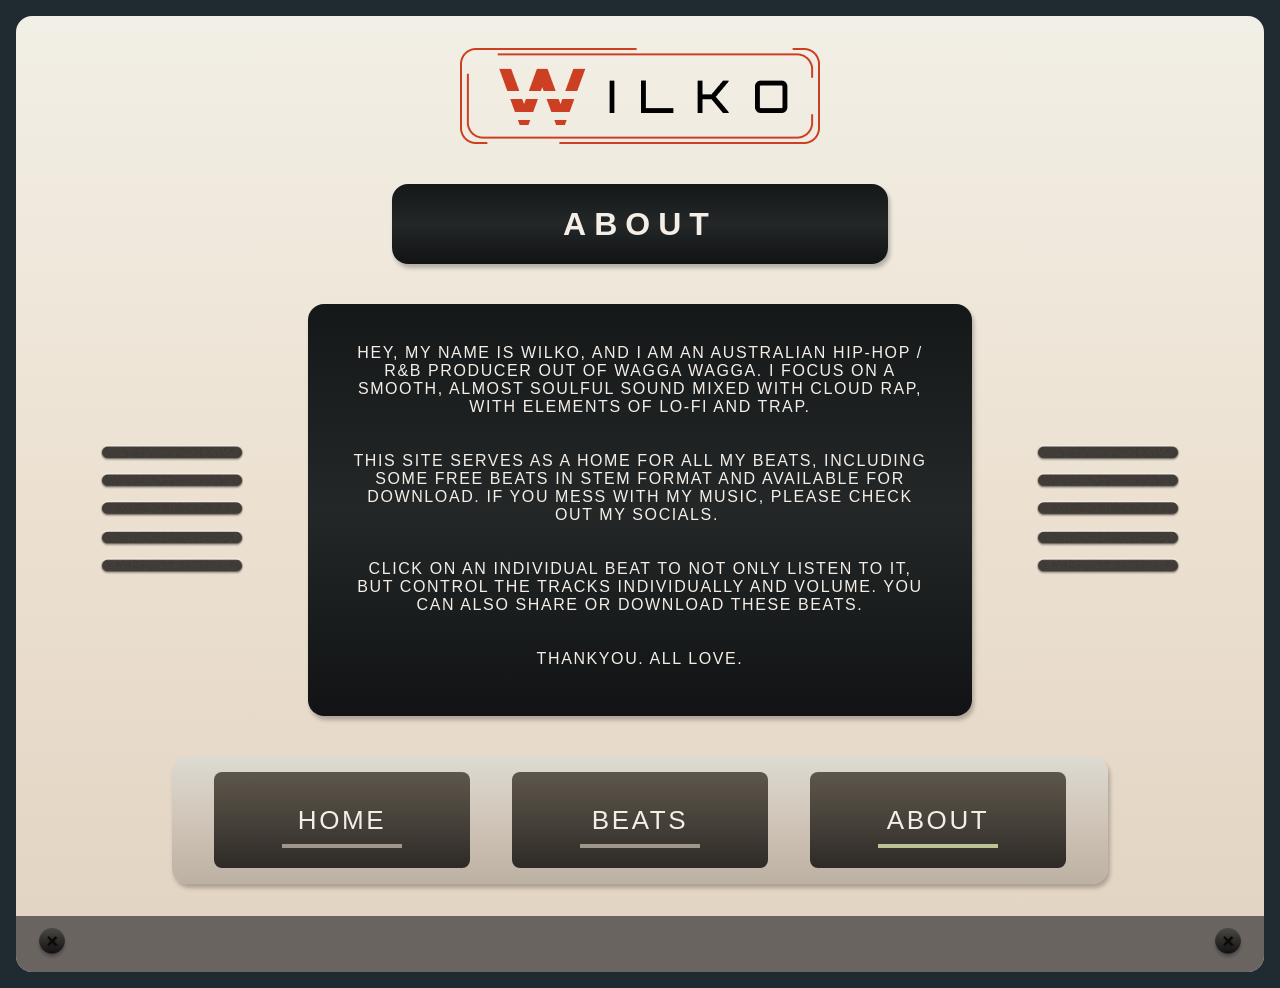
==== about.html @ c3e92e65 "added about page" ====
<!DOCTYPE html>
<html lang="en">
<head>
    <meta charset="UTF-8">
    <meta name="viewport" content="width=device-width, initial-scale=1.0">
    <title>WILKO | ABOUT</title>
    <link rel="stylesheet" href="style.css">
</head>
<body>
    <main class="main-shell">
      <div class="main-content">
          <img class="logo" src="images/Logo.png" alt="WILKO">

          <div class="display-panel display-panel-title">
            <h1>
              ABOUT
            </h1>
          </div>

          <div class="home-middle-section">

            <img class="vent-grill vent-left" src="images/Vent-Grill.png" alt="vent grill">

            <div class="display-panel display-panel-main">
                
                <p>
                    HEY, MY NAME IS WILKO, AND I AM AN AUSTRALIAN HIP-HOP / 
                    R&B PRODUCER OUT OF WAGGA WAGGA. I FOCUS ON A SMOOTH, ALMOST 
                    SOULFUL SOUND MIXED WITH CLOUD RAP, WITH ELEMENTS OF LO-FI AND 
                    TRAP.
                </p>
                <p>
                    THIS SITE SERVES AS A HOME FOR ALL MY BEATS, 
                    INCLUDING SOME FREE BEATS IN STEM FORMAT AND 
                    AVAILABLE FOR DOWNLOAD. IF YOU MESS WITH MY MUSIC, 
                    PLEASE CHECK OUT MY SOCIALS. 
                </p>
                <p>
                    CLICK ON AN INDIVIDUAL BEAT TO NOT ONLY LISTEN TO IT, 
                    BUT CONTROL THE TRACKS INDIVIDUALLY AND VOLUME. 
                    YOU CAN ALSO SHARE OR DOWNLOAD THESE BEATS.
                </p>
                <p>
                    THANKYOU. ALL LOVE.
                </p>

            </div>

            <img class="vent-grill vent-right" src="images/Vent-Grill.png" alt="vent grill">
            
          </div>

          <div class="navigation-panel">

            <!--HOME BUTTON-->
            <a class = "navigation-button" href="index.html">
              <span class="big-button-text">HOME</span>
              <div class="nav-button-line"></div>
            </a>

            <!--BEATS BUTTON-->
            <a class = "navigation-button" href="beats.html">
              <span class="big-button-text">BEATS</span>
              <div class="nav-button-line"></div>
            </a>

            <!--ABOUT BUTTON-->
            <a class = "navigation-button active-button" href="about.html">
              <span class="big-button-text">ABOUT</span>
              <div class="nav-button-line active-button-line"></div>
            </a>

          </div>
      </div>
      <div class="bottom-panel">
        <div class="screw-row">
          <img class="screw" src="images/Screw.png" alt="screw">
          <img class="screw" src="images/Screw.png" alt="screw">
        </div>
      </div>
    </main>
    <script src="script.js"></script>
  </body>
</body>
</html>
---- style.css ----
* {
    box-sizing: border-box;
}

body {
  margin: 0;
  min-height: 100vh;
  background-color: #202A31;
  padding: 16px;
  }

hr {
  max-width: 448px;
  width: 100%;
  margin: 0 auto;
  color: #D9D9D9;
}

h1 {
  font-family: "Montserrat", sans-serif;
  font-size: 32px;
  font-optical-sizing: auto;
  font-weight: 600;
  font-style: normal;
  text-align: center;
  letter-spacing: 0.25em;
  color: #F4EEE7;
}

h3{
  font-family: "Montserrat", sans-serif;
  font-size: 20px;
  font-optical-sizing: auto;
  font-weight: 500;
  font-style: normal;
  text-align: center;
  letter-spacing: 0.1em;
  color: #F4EEE7;
  margin: 0 0 8px;
}

p {
  font-family: "Montserrat", sans-serif;
  font-size: 16px;
  font-optical-sizing: auto;
  font-weight: 500;
  font-style: normal;
  text-align: center;
  letter-spacing: 0.1em;
  color: #F4EEE7;
  margin: 0 0 8px;
}

.big-button-text{
  font-family: "Montserrat", sans-serif;
  font-size: 26px;
  font-optical-sizing: auto;
  font-weight: 500;
  font-style: normal;
  text-align: center;
  letter-spacing: 0.1em;
  color: #F4EEE7;
  margin: 0;
  line-height: 1;
}

.main-shell{
    width: 100%;
    min-height: calc(100vh - 32px);
    border-radius: 16px;
    background-image: linear-gradient(to bottom, #F2EFE6, #ECE1D1, #E2D3C2);

    display: flex;
    flex-direction: column;
    overflow: hidden;
}

.main-content{
  /* grow to fill all remaining height */
  flex: 1;
  display: flex;
  flex-direction: column;
  align-items: center;
  justify-content: space-evenly;

  gap: 40px;
  padding: 32px;
}

.logo {
    display: block;
    margin: 0;
    height: auto;
    width: clamp(360px, 25vw, 440px);
}

.display-panel{
  display: flex;

  /* algin items to perfect center */
  align-items: center;
  justify-content: center;

/* don't overflow on mobile */
  max-width: 100%;

  border-radius: 16px;
  background-image: linear-gradient(to bottom, #151819, #232728, #111314);

  /* 25% black shadow with 4px blur */
  box-shadow: 2px 4px 4px rgba(0, 0, 0, 0.25);
}

/* Welcome pannel */
.display-panel-title{
  width: clamp(496px, 34.44vw, 660px);
  height: 80px;
}

.home-middle-section{
  display: grid;
  align-items: center;
  justify-content: center;
  /*allows all columns to shrink when needed*/
  grid-template-columns:
    minmax(60px, clamp(144px, 10vw, 192px))
    minmax(0, clamp(712px, 49.4vw, 949px))
    minmax(60px, clamp(144px, 10vw, 192px));

  /*allows gaps to shrink if needed*/
  gap: clamp(16px, 5vw, 133px);

  width: 100%;
  max-width: clamp(1080px, 75vw, 1440px);
}

.display-panel-main{
  width: 100%; /*712px as defined in home-middle-section*/
  max-width: none;
  min-height: 376px;
  height: auto;

  flex-direction: column;
  gap: 28px;
  padding: 40px;
}

.home-audio-visual{
  width: 100%;
  max-width: clamp(496px, 34.44vw, 661px);
  height: auto;
}

.vent-grill{
  width: clamp(144px, 10vw, 192px);
  max-width: 100%;
  height: auto;
}

.navigation-panel{
  width: 100%;
  max-width: clamp(936px, 65vw, 1248px);
  min-height: 128px;
  height: auto;

  display: flex;
  justify-content: space-evenly;
  align-items: center;
  /*allow items to go underneath if need be*/
  flex-wrap: wrap;
  gap: 40px;
  padding: 16px 40px;

  border-radius: 16px;
  background-image: linear-gradient(to bottom, #DDDBD2, #D0C5B8, #BDB1A3);
  box-shadow: 2px 4px 4px rgba(0, 0, 0, 0.25);
}

.navigation-button{
  width: clamp(256px, 17.78vw, 341px);
  height: 96px;
  border-radius: 8px;
  background-image: linear-gradient(to bottom, #5D564D, #474239, #2E2A27);

  display: flex;
  align-items: center;
  justify-content: center;
  flex-shrink: 0;
  position: relative;

  /*remove hyperlink styling*/
  color: inherit;
  text-decoration: none;

  transition: transform 0.5s ease, box-shadow 0.5s ease;
}

.navigation-button:hover{
  transform: scale(1.05);
  box-shadow: 0px 0px 20px 8px rgba(240, 122, 43, 0.8);
}

.nav-button-line {
  border-top: 4px solid #B8AEA3;
  width: clamp(120px, 8.33vw, 160px);
  bottom: 20px;
  opacity: 0.8;
  margin: 0;

  position: absolute;
  left: 50%;
  transform: translateX(-50%);
  transition: border-color 0.5s ease;
}

.navigation-button:hover .nav-button-line {
  border-top-color: rgba(240, 122, 43, 0.75);
}

.active-button{
  /* pulse green in and out */
  animation: greenPulse 2s ease-in-out infinite;
  pointer-events: none;
}

.active-button-line {
  border-top: 4px solid #DDE6B0;
}

.bottom-panel{
  display: flex;
  height: 56px;
  min-height: 56px;

  background: #6A6461;
  margin-top: auto;
  align-items: center;
  flex-shrink: 0;
}

.screw-row{
  display: flex;
  justify-content: space-between;
  align-items: center;

  width: 100%;
  height: 100%;
  padding: 0 20px;
}

.screw {
  width: clamp(32px, 2.22vw, 43px);
  height: auto;
}

/* PHONE LAYOUT */
@media (max-width: 767px){

  .nav-button-line {
    bottom: 14px;
  }

  .main-content{
    padding: 20px;
    gap: 20px;
  } 

  .logo {
    width: 240px;
  }

  .screw{
    width: 24px;
  }

  /*places vents underneath screen on mobile*/
  .home-middle-section {
    grid-template-columns: 1fr 1fr;
    gap: 20px;
  }

  .display-panel-main {
    /*stretch across both grid lines*/
    grid-column: 1 / -1;
    grid-row: 1;
  }

  .vent-left {
    grid-column: 1;
    grid-row: 2;
    justify-self: center;
  }

  .vent-right {
    grid-column: 2;
    grid-row: 2;
    justify-self: center;
  }

  .navigation-panel{
    padding: 32px 8px;
    gap: 32px;
  }

  .navigation-button {
    width: 100%;
    max-width: 220px;
    height: 80px;
  }

}

@keyframes greenPulse{
  0% {box-shadow: 0px 0px 8px 4px #E5F593;}
  50% {box-shadow: 0px 0px 24px 12px #E5F593;}
  100%{box-shadow: 0px 0px 8px 4px #E5F593;}
}
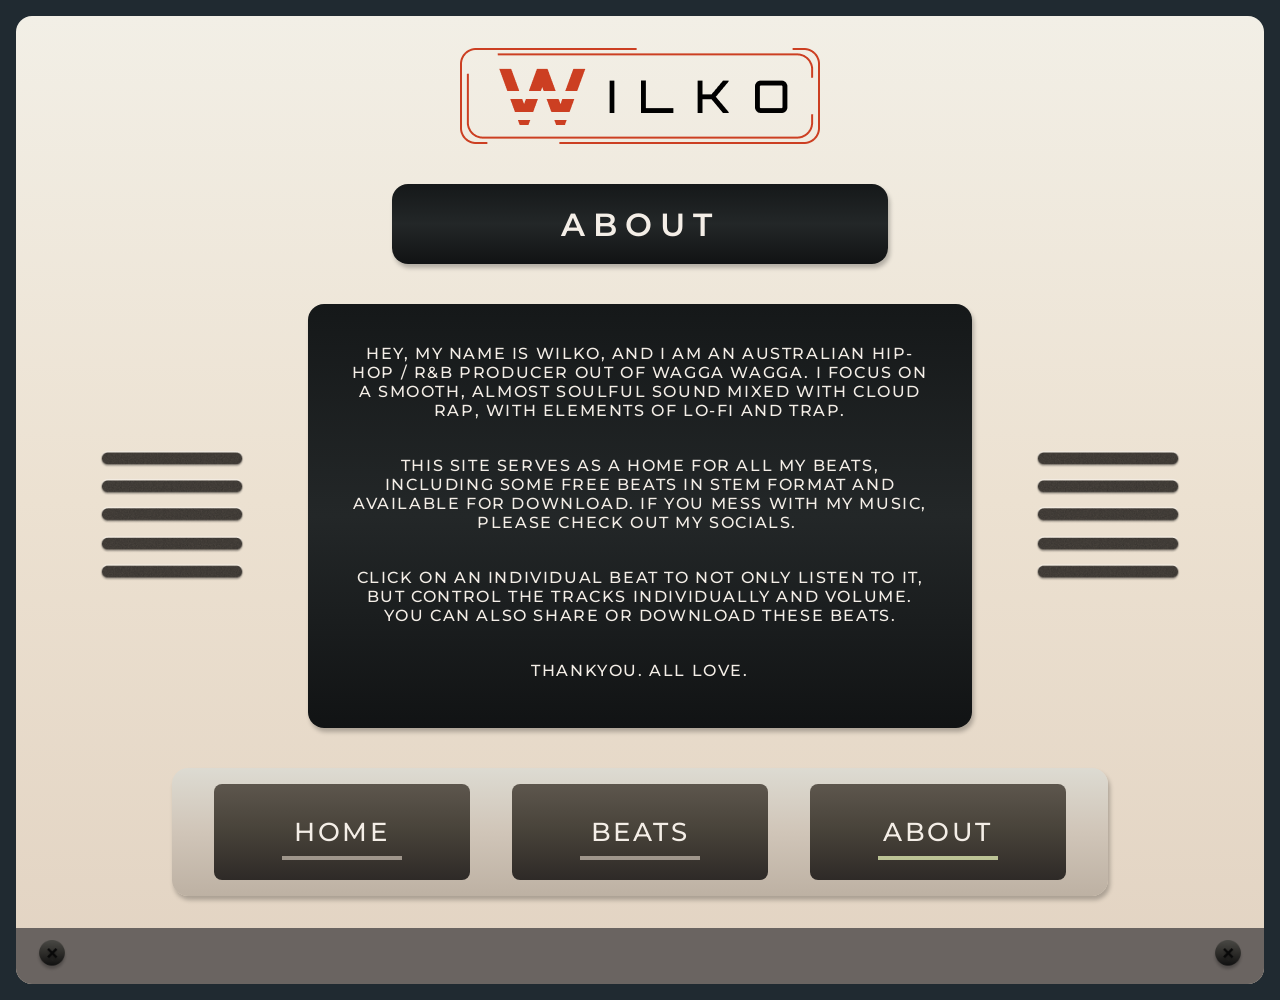
==== commit d1c945a7: "fixed font" ====
--- a/about.html
+++ b/about.html
@@ -5,6 +5,12 @@
     <meta name="viewport" content="width=device-width, initial-scale=1.0">
     <title>WILKO | ABOUT</title>
     <link rel="stylesheet" href="style.css">
+
+    <!-- Font -->
+    <link rel="preconnect" href="https://fonts.googleapis.com">
+    <link rel="preconnect" href="https://fonts.gstatic.com" crossorigin>
+    <link href="https://fonts.googleapis.com/css2?family=Montserrat:ital,wght@0,100..900;1,100..900&display=swap" rel="stylesheet">
+
 </head>
 <body>
     <main class="main-shell">
@@ -22,7 +28,7 @@
             <img class="vent-grill vent-left" src="images/Vent-Grill.png" alt="vent grill">
 
             <div class="display-panel display-panel-main">
-                
+
                 <p>
                     HEY, MY NAME IS WILKO, AND I AM AN AUSTRALIAN HIP-HOP / 
                     R&B PRODUCER OUT OF WAGGA WAGGA. I FOCUS ON A SMOOTH, ALMOST 
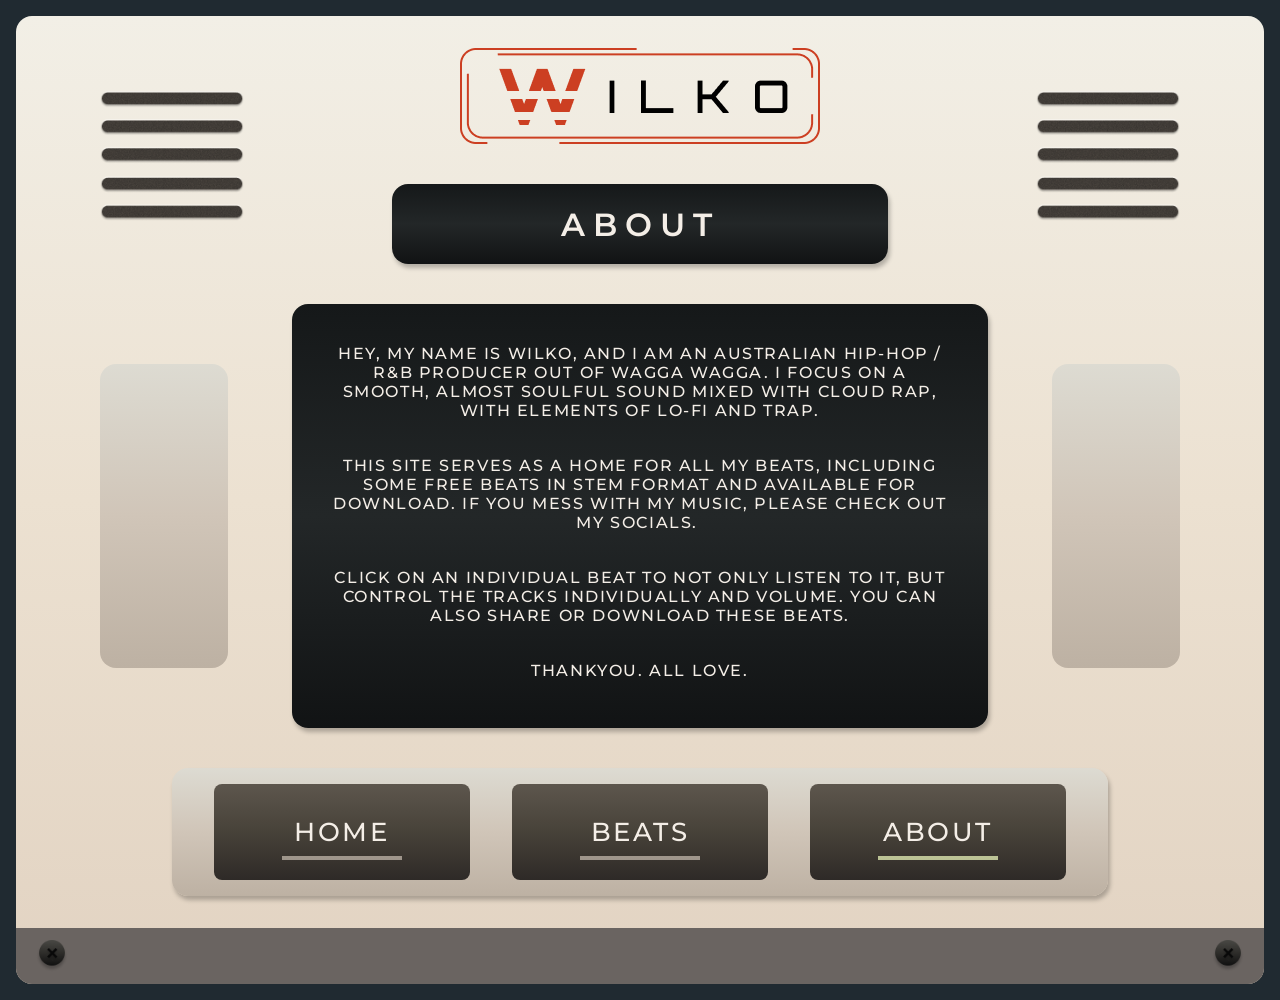
==== commit ff0c9b1f: "working on about page" ====
--- a/about.html
+++ b/about.html
@@ -15,17 +15,24 @@
 <body>
     <main class="main-shell">
       <div class="main-content">
-          <img class="logo" src="images/Logo.png" alt="WILKO">
+        <div class="about-header">
+            <img class="vent-grill vent-left" src="images/Vent-Grill.png" alt="vent grill">
 
-          <div class="display-panel display-panel-title">
-            <h1>
-              ABOUT
-            </h1>
+            <img class="logo" src="images/Logo.png" alt="WILKO">
+
+            <div class="display-panel display-panel-title">
+                <h1>
+                ABOUT
+                </h1>
+            </div>
+            
+            <img class="vent-grill vent-right" src="images/Vent-Grill.png" alt="vent grill">
+
           </div>
 
-          <div class="home-middle-section">
+          <div class="about-middle-section">
 
-            <img class="vent-grill vent-left" src="images/Vent-Grill.png" alt="vent grill">
+            <div class="media-panel"></div>
 
             <div class="display-panel display-panel-main">
 
@@ -52,7 +59,7 @@
 
             </div>
 
-            <img class="vent-grill vent-right" src="images/Vent-Grill.png" alt="vent grill">
+            <div class="media-panel"></div>
             
           </div>
 
@@ -87,5 +94,4 @@
     </main>
     <script src="script.js"></script>
   </body>
-</body>
 </html>
--- a/style.css
+++ b/style.css
@@ -253,6 +253,78 @@
   height: auto;
 }
 
+/* ABOUT PAGE */
+.about-header {
+  width: 100%;
+  max-width: clamp(1080px, 75vw, 1440px);
+
+  display: grid;
+
+  grid-template-columns:
+    minmax(60px, clamp(144px, 10vw, 192px))
+    minmax(0, clamp(712px, 49.44vw, 949px))
+    minmax(60px, clamp(144px, 10vw, 192px));
+
+  column-gap: clamp(40px, 2.78vw, 53px);
+  row-gap: 40px;
+
+  align-items: center;
+  justify-content: center;
+}
+
+.about-header .logo {
+  grid-column: 2;
+  grid-row: 1;
+  justify-self: center;
+
+  width: clamp(360px, 25vw, 480px);
+}
+
+.about-header .display-panel-title {
+  grid-column: 2;
+  grid-row: 2;
+  justify-self: center;
+
+  width: clamp(496px, 34.44vw, 661px);
+  height: 80px;
+}
+
+.about-header .vent-left {
+  grid-column: 1;
+  grid-row: 1 / 3;
+  justify-self: center;
+}
+
+.about-header .vent-right {
+  grid-column: 3;
+  grid-row: 1 / 3;
+  justify-self: center;
+}
+
+.media-panel{
+  width: clamp(128px, 8.9vw, 170px);
+  height: 304px;
+  border-radius: 16px;
+  background-image: linear-gradient(to bottom, #DDDBD2, #D0C5B8, #BDB1A3);
+}
+
+.about-middle-section{
+  display: grid;
+  align-items: center;
+  justify-content: center;
+  /*allows all columns to shrink when needed*/
+  grid-template-columns:
+    minmax(0, clamp(128px, 10vw, 192px))
+    minmax(0, clamp(712px, 49.4vw, 949px))
+    minmax(0, clamp(128px, 10vw, 192px));
+
+  /*allows gaps to shrink if needed*/
+  gap: clamp(16px, 5vw, 133px);
+
+  width: 100%;
+  max-width: clamp(1080px, 75vw, 1440px);
+}
+
 /* PHONE LAYOUT */
 @media (max-width: 767px){
 
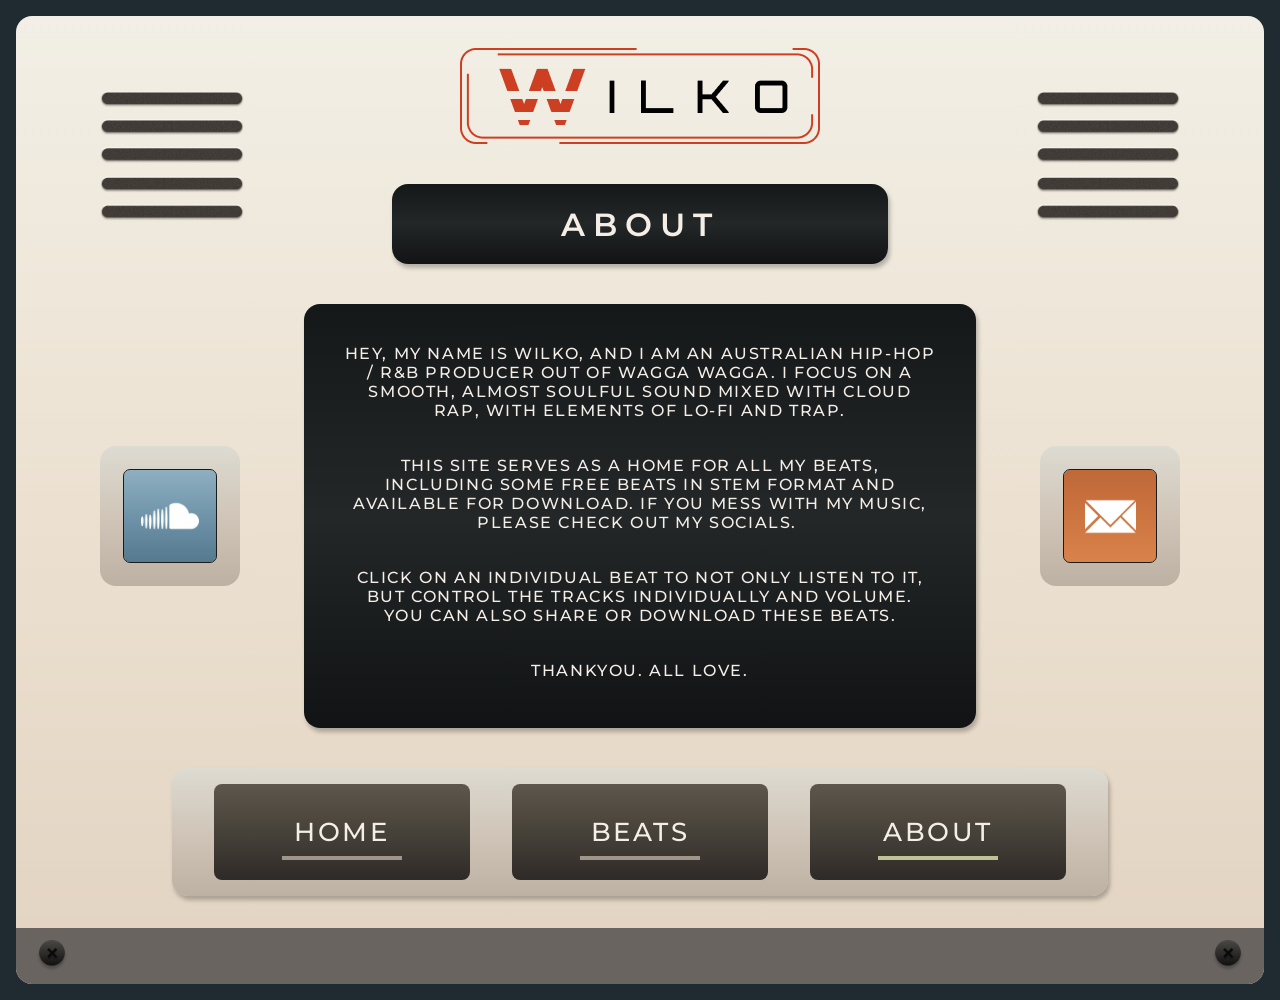
==== commit 42bd51e9: "added social media buttons" ====
--- a/about.html
+++ b/about.html
@@ -32,7 +32,12 @@
 
           <div class="about-middle-section">
 
-            <div class="media-panel"></div>
+            <!--SOUNDCLOUD BUTTON-->
+            <div class="media-panel">
+              <a class="media-button media-button-alt" href="https://soundcloud.com/kidseatpills">
+                <img class="soundcloud-icon" src="images/soundcloud-white-icon.png" alt="soundcloud">
+              </a>
+            </div>
 
             <div class="display-panel display-panel-main">
 
@@ -59,7 +64,12 @@
 
             </div>
 
-            <div class="media-panel"></div>
+            <!--EMAIL BUTTON-->
+            <div class="media-panel">
+              <a class="media-button" href="mailto:lachlan.wilkinson37@gmail.com">
+                <img class="email-icon" src="images/email-envelope-white-icon.png" alt="email"> 
+              </a>
+            </div>
             
           </div>
 
--- a/style.css
+++ b/style.css
@@ -302,10 +302,42 @@
 }
 
 .media-panel{
-  width: clamp(128px, 8.9vw, 170px);
-  height: 304px;
+  min-width: 140px;
+  min-height: 140px;
   border-radius: 16px;
   background-image: linear-gradient(to bottom, #DDDBD2, #D0C5B8, #BDB1A3);
+
+  display: grid;
+  align-items: center;
+  justify-content: center;
+}
+
+.media-button{
+  width: 92px;
+  height: 92px;
+  border-radius: 6px;
+
+  display: grid;
+  align-items: center;
+  justify-content: center;
+
+  background-image: linear-gradient(to bottom, #BF6838, #D9824A);
+  outline: 1px solid #1B1B19;
+
+}
+
+.media-button-alt{
+  background-image: linear-gradient(to bottom, #8FAFC1, #6F94A9, #55798E);
+}
+
+.soundcloud-icon{
+  width: 58px;
+  height: auto;
+}
+
+.email-icon{
+  width: 51px;
+  height: auto;
 }
 
 .about-middle-section{
@@ -314,9 +346,9 @@
   justify-content: center;
   /*allows all columns to shrink when needed*/
   grid-template-columns:
-    minmax(0, clamp(128px, 10vw, 192px))
+    minmax(0, clamp(140px, 10vw, 204px))
     minmax(0, clamp(712px, 49.4vw, 949px))
-    minmax(0, clamp(128px, 10vw, 192px));
+    minmax(0, clamp(140px, 10vw, 204px));
 
   /*allows gaps to shrink if needed*/
   gap: clamp(16px, 5vw, 133px);
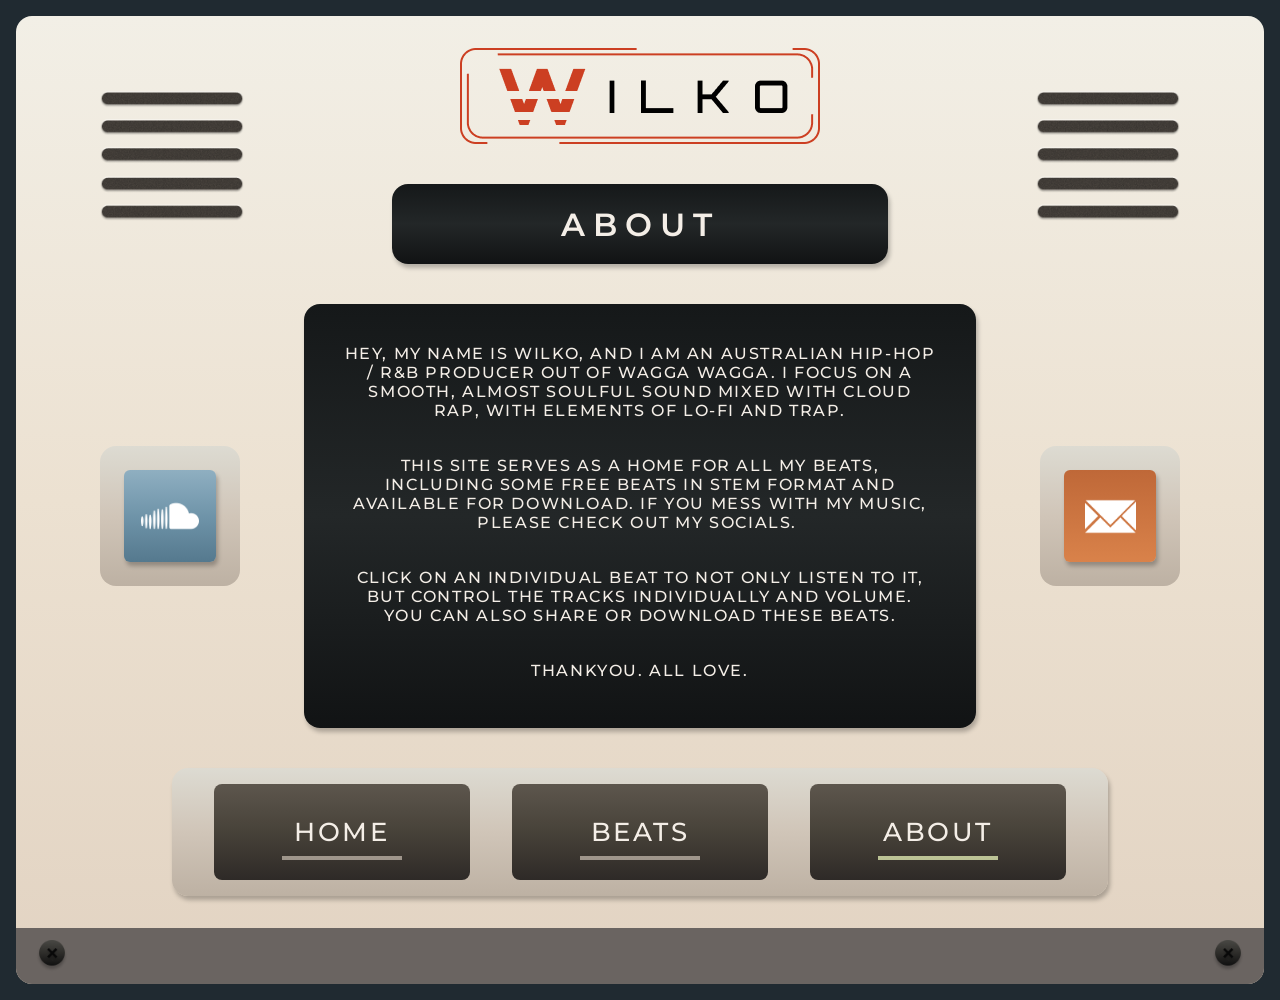
==== commit 983a73bd: "added pads" ====
--- a/about.html
+++ b/about.html
@@ -73,7 +73,7 @@
             
           </div>
 
-          <div class="navigation-panel">
+          <div class="panel navigation-panel">
 
             <!--HOME BUTTON-->
             <a class = "navigation-button" href="index.html">
@@ -82,7 +82,7 @@
             </a>
 
             <!--BEATS BUTTON-->
-            <a class = "navigation-button" href="beats.html">
+            <a class = "navigation-button" href="beat-01.html">
               <span class="big-button-text">BEATS</span>
               <div class="nav-button-line"></div>
             </a>
--- a/style.css
+++ b/style.css
@@ -101,7 +101,6 @@
   align-items: center;
   justify-content: center;
 
-/* don't overflow on mobile */
   max-width: 100%;
 
   border-radius: 16px;
@@ -157,6 +156,12 @@
   height: auto;
 }
 
+.panel{
+  border-radius: 16px;
+  background-image: linear-gradient(to bottom, #DDDBD2, #D0C5B8, #BDB1A3);
+  box-shadow: 2px 4px 4px rgba(0, 0, 0, 0.25);
+}
+
 .navigation-panel{
   width: 100%;
   max-width: clamp(936px, 65vw, 1248px);
@@ -170,10 +175,6 @@
   flex-wrap: wrap;
   gap: 40px;
   padding: 16px 40px;
-
-  border-radius: 16px;
-  background-image: linear-gradient(to bottom, #DDDBD2, #D0C5B8, #BDB1A3);
-  box-shadow: 2px 4px 4px rgba(0, 0, 0, 0.25);
 }
 
 .navigation-button{
@@ -192,6 +193,7 @@
   color: inherit;
   text-decoration: none;
 
+  /*smooth enlarge for hover*/
   transition: transform 0.5s ease, box-shadow 0.5s ease;
 }
 
@@ -302,8 +304,9 @@
 }
 
 .media-panel{
-  min-width: 140px;
-  min-height: 140px;
+  /*keep as a square ratio*/
+  width: clamp(140px, 10vw, 204px);
+  aspect-ratio: 1/1;
   border-radius: 16px;
   background-image: linear-gradient(to bottom, #DDDBD2, #D0C5B8, #BDB1A3);
 
@@ -316,14 +319,20 @@
   width: 92px;
   height: 92px;
   border-radius: 6px;
+  aspect-ratio: 1/1;
 
   display: grid;
   align-items: center;
   justify-content: center;
 
   background-image: linear-gradient(to bottom, #BF6838, #D9824A);
-  outline: 1px solid #1B1B19;
-
+  /*outline: 1px solid #1B1B19;*/
+  box-shadow: 2px 4px 4px rgba(0, 0, 0, 0.25);
+  transition: transform 0.5s ease, box-shadow 0.5s ease;
+}
+
+.media-button:hover{
+  transform: scale(1.05);
 }
 
 .media-button-alt{
@@ -357,9 +366,117 @@
   max-width: clamp(1080px, 75vw, 1440px);
 }
 
+/* BEAT PLAYER */
+.beat-player-grid {
+  display: grid;
+  width: 100%;
+  max-width: clamp(1080px, 75vw, 1440px);
+
+  align-items: center;
+  justify-content: center;
+  /*allows all columns to shrink when needed*/
+  grid-template-columns:
+    minmax(0, clamp(140px, 10vw, 204px))
+    minmax(0, clamp(600px, 45vw, 850px))
+    minmax(0, clamp(220px, 16vw, 300px));
+
+  /*allows gaps to shrink if needed*/
+  gap: clamp(16px, 5vw, 133px);
+}
+
+.player-section{
+  display: flex;
+  /*background-color: red;*/
+  min-width: 0;
+  min-height: 300px;
+  justify-content: center;
+  align-items: center;
+  flex-direction: column;
+  gap: 32px;
+}
+
+.display-panel-beat{
+  width: clamp(504px, 35vw, 670px);
+  height: 136px;
+}
+
+.pad-panel{
+  display: grid;
+  width: clamp(504px, 35vw, 670px);
+  max-width: 100%;
+  min-height: 432px;
+  height: auto;
+
+  grid-template-columns: 1fr 1fr 1fr;
+  grid-template-rows: 1fr 1fr 1fr;
+  gap: 24px;
+  padding: 24px;
+
+  justify-content: center;
+  align-items: center;
+}
+
+.pad{
+  position: relative;
+  background-image: linear-gradient(to bottom, #5D564D, #474239, #2E2A27);
+  border-radius: 4px;
+  width: 100%;
+  min-width: 0;
+  aspect-ratio: 1.12/1;
+
+  display: grid;
+  place-items: center;
+
+  transition: transform 0.5s ease, box-shadow 0.5s ease;
+}
+
+.pad:hover{
+  transform: scale(1.05);
+}
+
+.pad-number {
+  position: absolute;
+  top: 12%;
+  left: 12%;
+
+  font-family: "Montserrat", sans-serif;
+  font-size: 16px;
+  font-optical-sizing: auto;
+  font-weight: 400;
+  font-style: normal;
+  color: #F4EEE7;
+}
+
+.pad-name {
+  position: absolute;
+  top: 55%;
+  text-align: center;
+  font-family: "Montserrat", sans-serif;
+  font-size: 14px;
+  font-optical-sizing: auto;
+  font-weight: 400;
+  font-style: normal;
+  color: #F4EEE7;
+  letter-spacing: 0.1em
+}
+
+.pad-line{
+  position: absolute;
+  bottom: 15%;
+
+  width: 32px;
+  height: 4px;
+  background-color: #B8AEA3;
+}
+
+
 /* PHONE LAYOUT */
 @media (max-width: 767px){
-
+  .h1 {
+    font-size: 28px;
+  }
+
+  /*HOME PAGE*/
   .nav-button-line {
     bottom: 14px;
   }
@@ -412,10 +529,63 @@
     height: 80px;
   }
 
+  /*ABOUT PAGE*/
+
+  .about-header {
+    grid-template-columns: minmax(0, 1fr) minmax(0, 1fr);
+    gap: 20px;
+  }
+
+  .about-header .logo {
+    grid-column: 1 / -1;
+    grid-row: 1;
+    width: 240px;
+    max-width: 100%;
+  }
+
+  .about-header .display-panel-title {
+    grid-column: 1 / -1;
+    grid-row: 2;
+    width: 100%;
+    max-width: 100%;
+  }
+
+  .about-header .vent-left {
+    grid-column: 1;
+    grid-row: 3;
+  }
+
+  .about-header .vent-right {
+    grid-column: 2;
+    grid-row: 3;
+  }
+
+  .about-middle-section{
+    grid-template-columns: minmax(0, 1fr) minmax(0, 1fr);
+    gap: 20px;
+  }
+
+   .about-middle-section .display-panel-main {
+    grid-column: 1 / -1;
+    grid-row: 1;
+    min-width: 0;
+  }
+
+  .media-panel{
+    max-width: 140px;
+    width: 100%;
+    justify-self: center;
+  }
+
+  .media-button{
+    max-width: 92px;
+    width: 100%;
+  }
+
 }
 
 @keyframes greenPulse{
   0% {box-shadow: 0px 0px 8px 4px #E5F593;}
-  50% {box-shadow: 0px 0px 24px 12px #E5F593;}
+  50% {box-shadow: 0px 0px 20px 16px #E5F593;}
   100%{box-shadow: 0px 0px 8px 4px #E5F593;}
 }
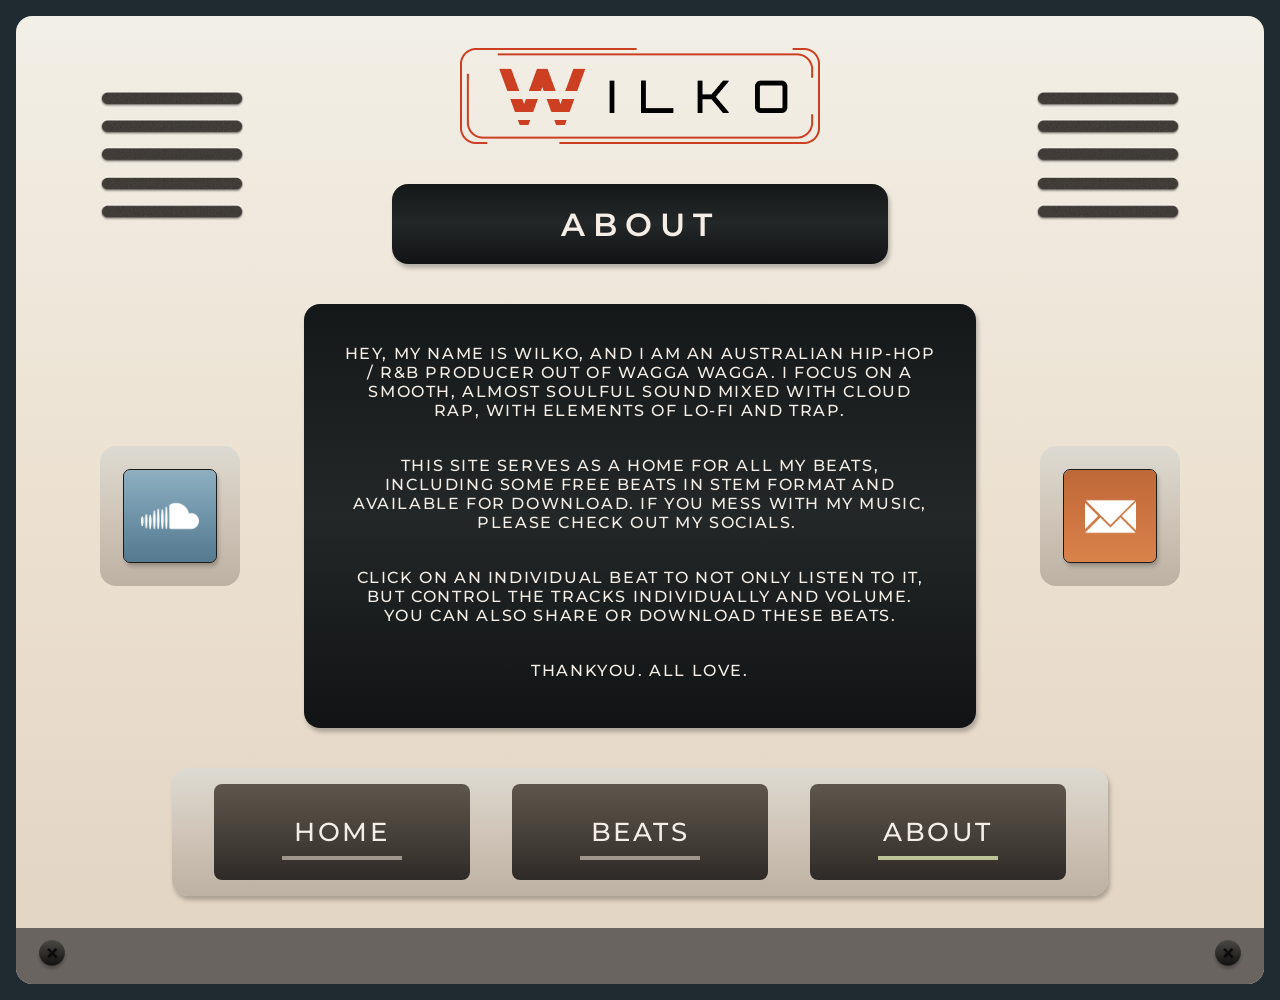
==== commit b82b6281: "FINALLY GOT AUDIO WORKING!!!!!!!!!!!!!!!!!!!!!" ====
--- a/about.html
+++ b/about.html
@@ -34,7 +34,7 @@
 
             <!--SOUNDCLOUD BUTTON-->
             <div class="media-panel">
-              <a class="media-button media-button-alt" href="https://soundcloud.com/kidseatpills">
+              <a class="h-b media-button media-button-alt" href="https://soundcloud.com/kidseatpills">
                 <img class="soundcloud-icon" src="images/soundcloud-white-icon.png" alt="soundcloud">
               </a>
             </div>
@@ -66,7 +66,7 @@
 
             <!--EMAIL BUTTON-->
             <div class="media-panel">
-              <a class="media-button" href="mailto:lachlan.wilkinson37@gmail.com">
+              <a class="h-b media-button" href="mailto:lachlan.wilkinson37@gmail.com">
                 <img class="email-icon" src="images/email-envelope-white-icon.png" alt="email"> 
               </a>
             </div>
@@ -76,19 +76,19 @@
           <div class="panel navigation-panel">
 
             <!--HOME BUTTON-->
-            <a class = "navigation-button" href="index.html">
+            <a class = "h-b hover-lightup navigation-button" href="index.html">
               <span class="big-button-text">HOME</span>
               <div class="nav-button-line"></div>
             </a>
 
             <!--BEATS BUTTON-->
-            <a class = "navigation-button" href="beat-01.html">
+            <a class = "h-b hover-lightup navigation-button" href="beat-01.html">
               <span class="big-button-text">BEATS</span>
               <div class="nav-button-line"></div>
             </a>
 
             <!--ABOUT BUTTON-->
-            <a class = "navigation-button active-button" href="about.html">
+            <a class = "h-b navigation-button active-button" href="about.html">
               <span class="big-button-text">ABOUT</span>
               <div class="nav-button-line active-button-line"></div>
             </a>
--- a/style.css
+++ b/style.css
@@ -36,6 +36,18 @@
   text-align: center;
   letter-spacing: 0.1em;
   color: #F4EEE7;
+  margin: 0 0 8px;
+}
+
+h4{
+  font-family: "Montserrat", sans-serif;
+  font-size: 16px;
+  font-optical-sizing: auto;
+  font-weight: 700;
+  font-style: normal;
+  text-align: left;
+  letter-spacing: 0.25em;
+  color: #1B1B19;
   margin: 0 0 8px;
 }
 
@@ -64,6 +76,16 @@
   line-height: 1;
 }
 
+/**Hoverable button*/
+.h-b{
+  transition: transform 0.5s ease, box-shadow 0.5s ease;
+}
+.h-b:hover{
+  transform: scale(1.05);
+  cursor: pointer;
+}
+
+
 .main-shell{
     width: 100%;
     min-height: calc(100vh - 32px);
@@ -192,13 +214,9 @@
   /*remove hyperlink styling*/
   color: inherit;
   text-decoration: none;
-
-  /*smooth enlarge for hover*/
-  transition: transform 0.5s ease, box-shadow 0.5s ease;
-}
-
-.navigation-button:hover{
-  transform: scale(1.05);
+}
+
+.hover-lightup:hover{
   box-shadow: 0px 0px 20px 8px rgba(240, 122, 43, 0.8);
 }
 
@@ -221,7 +239,7 @@
 
 .active-button{
   /* pulse green in and out */
-  animation: greenPulse 2s ease-in-out infinite;
+  animation: greenPulseLarge 2s ease-in-out infinite;
   pointer-events: none;
 }
 
@@ -324,15 +342,11 @@
   display: grid;
   align-items: center;
   justify-content: center;
+  object-fit: contain;
 
   background-image: linear-gradient(to bottom, #BF6838, #D9824A);
-  /*outline: 1px solid #1B1B19;*/
+  outline: 1px solid #1B1B19;
   box-shadow: 2px 4px 4px rgba(0, 0, 0, 0.25);
-  transition: transform 0.5s ease, box-shadow 0.5s ease;
-}
-
-.media-button:hover{
-  transform: scale(1.05);
 }
 
 .media-button-alt{
@@ -378,10 +392,10 @@
   grid-template-columns:
     minmax(0, clamp(140px, 10vw, 204px))
     minmax(0, clamp(600px, 45vw, 850px))
-    minmax(0, clamp(220px, 16vw, 300px));
+    minmax(0, clamp(234px, 16.25vw, 312px));
 
   /*allows gaps to shrink if needed*/
-  gap: clamp(16px, 5vw, 133px);
+  gap: clamp(8px, 5vw, 133px);
 }
 
 .player-section{
@@ -409,8 +423,8 @@
 
   grid-template-columns: 1fr 1fr 1fr;
   grid-template-rows: 1fr 1fr 1fr;
-  gap: 24px;
-  padding: 24px;
+  gap: clamp(24px, 2vw, 40px);
+  padding: clamp(24px, 2vw, 40px);
 
   justify-content: center;
   align-items: center;
@@ -427,11 +441,12 @@
   display: grid;
   place-items: center;
 
-  transition: transform 0.5s ease, box-shadow 0.5s ease;
-}
-
-.pad:hover{
-  transform: scale(1.05);
+}
+
+.pad-active{
+  /* pulse green in and out */
+  animation: greenPulseSmall 2s ease-in-out infinite;
+
 }
 
 .pad-number {
@@ -469,11 +484,54 @@
   background-color: #B8AEA3;
 }
 
+.playback-panel{
+  display: flex;
+  flex-direction: column;
+  width: 100%;
+  min-height: 0;
+
+  justify-content: flex-start;
+  gap: 8px;
+}
+
+.playback-buttons{
+  display: flex;
+  justify-content: space-between;
+  gap: 24px;
+}
+
+.player-button {
+  width: 100%;
+  min-width: 0;
+  aspect-ratio: 1.86/1;
+
+  border-radius: 4px;
+  background-image: linear-gradient(to right, #DACDBD, #CCC7BD);
+  box-shadow: 2px 4px 4px rgba(0, 0, 0, 0.25);
+  outline: 1px solid #1B1B19;
+
+  display: flex;
+  justify-content: center;
+  align-items: center;
+}
+
+.player-button-img{
+  display: block;
+  width: 40%;
+  height: auto;
+  max-height: 60%;
+  object-fit: contain;
+}
+
+.pad:hover .pad-line {
+  border-top-color: rgba(240, 122, 43, 0.75);
+}
+
 
 /* PHONE LAYOUT */
 @media (max-width: 767px){
   .h1 {
-    font-size: 28px;
+    font-size: 16px;
   }
 
   /*HOME PAGE*/
@@ -584,8 +642,15 @@
 
 }
 
-@keyframes greenPulse{
+@keyframes greenPulseLarge{
   0% {box-shadow: 0px 0px 8px 4px #E5F593;}
   50% {box-shadow: 0px 0px 20px 16px #E5F593;}
   100%{box-shadow: 0px 0px 8px 4px #E5F593;}
 }
+
+@keyframes greenPulseSmall{
+  0% {box-shadow: 0px 0px 8px 4px #E5F593;}
+  50% {box-shadow: 0px 0px 20px 12px #E5F593;}
+  100%{box-shadow: 0px 0px 8px 4px #E5F593;}
+}
+
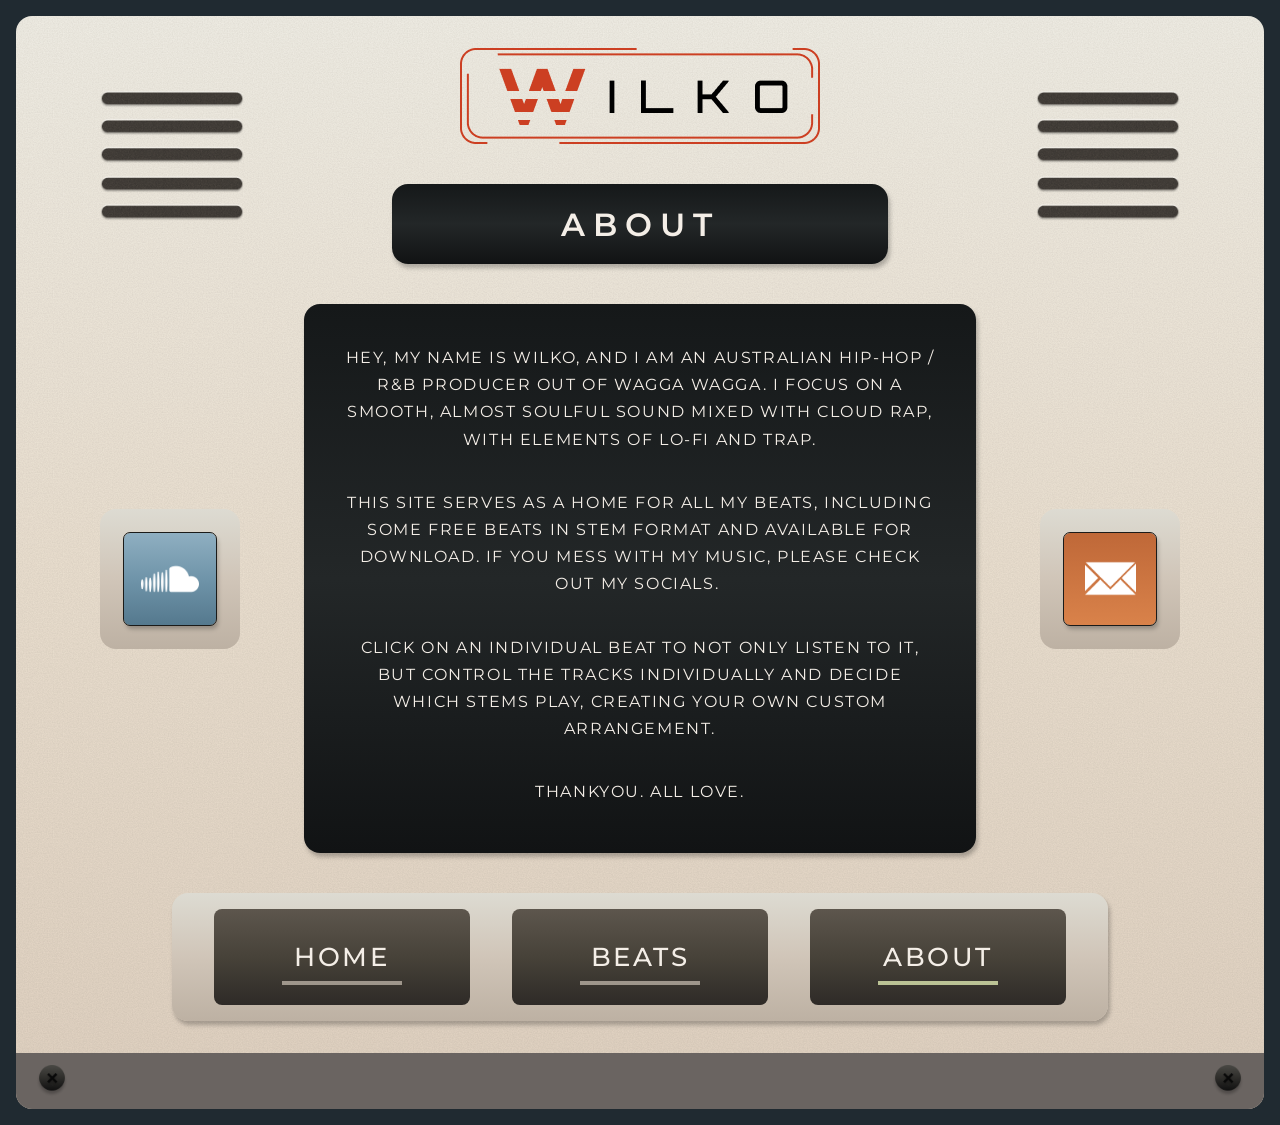
==== commit fbb83cb0: "added second beat" ====
--- a/about.html
+++ b/about.html
@@ -55,8 +55,8 @@
                 </p>
                 <p>
                     CLICK ON AN INDIVIDUAL BEAT TO NOT ONLY LISTEN TO IT, 
-                    BUT CONTROL THE TRACKS INDIVIDUALLY AND VOLUME. 
-                    YOU CAN ALSO SHARE OR DOWNLOAD THESE BEATS.
+                    BUT CONTROL THE TRACKS INDIVIDUALLY AND DECIDE WHICH 
+                    STEMS PLAY, CREATING YOUR OWN CUSTOM ARRANGEMENT.
                 </p>
                 <p>
                     THANKYOU. ALL LOVE.
--- a/style.css
+++ b/style.css
@@ -25,6 +25,7 @@
   text-align: center;
   letter-spacing: 0.25em;
   color: #F4EEE7;
+  overflow-wrap: anywhere;
 }
 
 h3{
@@ -45,22 +46,47 @@
   font-optical-sizing: auto;
   font-weight: 700;
   font-style: normal;
-  text-align: left;
+  text-align: center;
   letter-spacing: 0.25em;
   color: #1B1B19;
   margin: 0 0 8px;
 }
 
-p {
+h5 {
   font-family: "Montserrat", sans-serif;
   font-size: 16px;
   font-optical-sizing: auto;
   font-weight: 500;
   font-style: normal;
   text-align: center;
+  letter-spacing: 0.25em;
+  color: #F4EEE7;
+  margin: 0 0 8px;
+}
+
+h6 {
+  font-family: "Montserrat", sans-serif;
+  font-size: 13px;
+  font-optical-sizing: auto;
+  font-weight: 400;
+  font-style: normal;
+  text-align: center;
+  letter-spacing: 0.25em;
+  color: #F4EEE7;
+  margin: 0 0 8px;
+}
+
+p {
+  font-family: "Montserrat", sans-serif;
+  font-size: 16px;
+  font-optical-sizing: auto;
+  font-weight: 5400;
+  font-style: normal;
+  text-align: center;
   letter-spacing: 0.1em;
   color: #F4EEE7;
   margin: 0 0 8px;
+  line-height: 1.7;
 }
 
 .big-button-text{
@@ -76,6 +102,25 @@
   line-height: 1;
 }
 
+.white-text{
+  color: #F4EEE7;
+}
+
+.beat-01-title{
+  color: #FF7B53;
+}
+
+.beat-02-title{
+  color: #60FF8A;
+}
+
+.info-button-title{
+  color: #1B1B19;
+  margin: 0;
+  letter-spacing: 0;
+  font-weight: 600;
+}
+
 /**Hoverable button*/
 .h-b{
   transition: transform 0.5s ease, box-shadow 0.5s ease;
@@ -90,8 +135,14 @@
     width: 100%;
     min-height: calc(100vh - 32px);
     border-radius: 16px;
-    background-image: linear-gradient(to bottom, #F2EFE6, #ECE1D1, #E2D3C2);
-
+
+    background-image: 
+      url("images/noise-overlay.svg"),
+      linear-gradient(to bottom, #F2EFE6, #ECE1D1, #E2D3C2);
+
+    background-repeat: repeat, no-repeat;
+    background-size: 180px 180px, 100% 100%;
+    background-blend-mode: multiply, normal;
     display: flex;
     flex-direction: column;
     overflow: hidden;
@@ -178,7 +229,7 @@
   height: auto;
 }
 
-.panel{
+.panel {
   border-radius: 16px;
   background-image: linear-gradient(to bottom, #DDDBD2, #D0C5B8, #BDB1A3);
   box-shadow: 2px 4px 4px rgba(0, 0, 0, 0.25);
@@ -337,7 +388,6 @@
   width: 92px;
   height: 92px;
   border-radius: 6px;
-  aspect-ratio: 1/1;
 
   display: grid;
   align-items: center;
@@ -390,7 +440,7 @@
   justify-content: center;
   /*allows all columns to shrink when needed*/
   grid-template-columns:
-    minmax(0, clamp(140px, 10vw, 204px))
+    minmax(0, clamp(234px, 16.25vw, 312px))
     minmax(0, clamp(600px, 45vw, 850px))
     minmax(0, clamp(234px, 16.25vw, 312px));
 
@@ -400,18 +450,87 @@
 
 .player-section{
   display: flex;
-  /*background-color: red;*/
   min-width: 0;
-  min-height: 300px;
-  justify-content: center;
+  height: 100%;
+  min-height: 432px;
+  justify-content: space-evenly;
   align-items: center;
   flex-direction: column;
   gap: 32px;
+}
+
+.player-section-left{
+  justify-content: space-evenly;
+  align-self: stretch;
 }
 
 .display-panel-beat{
   width: clamp(504px, 35vw, 670px);
   height: 136px;
+
+  position: relative;
+  overflow: hidden;
+
+  /* background image */
+  background-image:
+    linear-gradient(
+      rgba(21, 24, 25, 0.5)),
+      url("images/background-01.WEBP");
+
+  background-size: cover;
+  background-position: center;
+  background-repeat: no-repeat;
+
+  display: grid;
+  grid-template-columns: 1fr auto 1fr;
+  align-items: center;
+  padding: 20px 32px;
+  column-gap: 32px;
+}
+
+.beat-02{
+  /* background image */
+  background-image:
+    linear-gradient(
+      rgba(21, 24, 25, 0.5)),
+      url("images/background-02.WEBP");
+}
+
+.beat-info {
+  min-width: 0;
+
+  display: flex;
+  flex-direction: column;
+  align-items: flex-start;
+  justify-content: center;
+
+  gap: 22px;
+}
+
+.beat-divider {
+  width: 1px;
+  height: 96px;
+  background-color: #F4EEE7;
+  justify-self: center;
+}
+
+.beat-details {
+  min-width: 0;
+
+  display: grid;
+  grid-template-columns: 0.8fr 1.2fr;
+  align-items: center;
+
+  gap: 24px;
+}
+
+.beat-detail {
+  display: flex;
+  flex-direction: column;
+  align-items: center;
+  justify-content: center;
+
+  gap: 12px;
 }
 
 .pad-panel{
@@ -484,7 +603,7 @@
   background-color: #B8AEA3;
 }
 
-.playback-panel{
+.beat-player-panel{
   display: flex;
   flex-direction: column;
   width: 100%;
@@ -492,9 +611,10 @@
 
   justify-content: flex-start;
   gap: 8px;
-}
-
-.playback-buttons{
+  padding: 20px;
+}
+
+.beat-player-buttons{
   display: flex;
   justify-content: space-between;
   gap: 24px;
@@ -513,6 +633,17 @@
   display: flex;
   justify-content: center;
   align-items: center;
+}
+
+.switch-button {
+  aspect-ratio: auto;
+  height: 128px;
+
+  flex-direction: column;
+  gap: 16px;
+
+  color: #1B1B19;
+  text-decoration: none;
 }
 
 .player-button-img{
@@ -523,15 +654,118 @@
   object-fit: contain;
 }
 
+.switch-button-img {
+  display: block;
+  width: 24px;
+  height: 24px;
+  object-fit: contain;
+}
+
+.switch-button-text {
+  font-family: "Montserrat", sans-serif;
+  font-size: 12px;
+  font-weight: 500;
+  letter-spacing: 0.25em;
+  line-height: 1.5;
+  text-align: center;
+}
+
 .pad:hover .pad-line {
   border-top-color: rgba(240, 122, 43, 0.75);
 }
 
+.info-button{
+  width: 144px;
+  height: 80px;
+  border-radius: 6px;
+
+  display: flex;
+  flex-direction: column;
+  align-items: center;
+  justify-content: center;
+  gap: 8px;
+
+  background-image: linear-gradient(to bottom, #BF6838, #D9824A);
+  outline: 1px solid #1B1B19;
+  box-shadow: 2px 4px 4px rgba(0, 0, 0, 0.25);
+}
+
+.info-button-alt{
+  background-image: linear-gradient(to bottom, #8FAFC1, #6F94A9, #55798E);
+}
+
+.circle-icon {
+    width: 50px;
+    height: 50px;
+    margin: 0;
+    border: 2px solid #1B1B19;
+    border-radius: 50%;
+    display: inline-flex;
+    align-items: center;
+    justify-content: center;
+}
+
+/* ensures both accordions are on the same line*/
+.accordion-container {
+    width: 100%;
+    max-width: clamp(1080px, 75vw, 1440px);
+}
+
+.accordion-panel {
+    max-width: clamp(1080px, 75vw, 1440px);
+    width: 100%;
+    max-height: 0;
+    overflow: hidden;
+    transition: max-height 0.4s ease;
+}
+
+.accordion-shell {
+  padding: 0;
+  box-shadow: inset 0 -4px 6px rgba(0, 0, 0, 0.2);
+}
+
+.accordion-screw-row {
+  height: auto;
+  padding: 12px;;
+}
+
+.accordion-content{
+  margin: 0 24px;
+  padding: 24px;
+  border-radius: 16px;
+  background-image: linear-gradient(to bottom, #151819, #232728, #111314);
+  display: flex;
+  flex-direction: column;
+  gap: 32px;
+}
+
+.accordion-image {
+    display: block;
+    width: auto;
+    max-width: 100%;
+    height: auto;
+    margin: 0 auto;
+    border-radius: 8px;
+}
+
+.accordion-link {
+  color: #8FAFC1;
+  text-decoration: underline;
+  text-underline-offset: 3px;
+}
 
 /* PHONE LAYOUT */
 @media (max-width: 767px){
-  .h1 {
+  h1 {
+    font-size: 24px;
+  }
+
+  h3 {
     font-size: 16px;
+  }
+
+  p {
+    font-size: 10px;
   }
 
   /*HOME PAGE*/
@@ -629,15 +863,168 @@
     min-width: 0;
   }
 
-  .media-panel{
-    max-width: 140px;
+  .media-panel {
+        width: 110px;
+        max-width: 110px;
+        aspect-ratio: 1 / 1;
+        justify-self: center;
+        place-items: center;
+    }
+
+    .media-button {
+        width: 74px;
+        height: 74px;
+        max-width: none;
+        place-items: center;
+    }
+
+    .soundcloud-icon {
+        width: 58px;
+        max-width: 80%;
+        height: auto;
+    }
+
+    .email-icon {
+        width: 51px;
+        max-width: 70%;
+        height: auto;
+    }
+
+  /* BEAT PLAYER*/
+  .beat-player-grid {
+    display: flex;
+    flex-direction: column;
+    gap: 32px;
+  }
+
+  .display-panel-beat {
+    height: 272px;
+
+    grid-template-columns: 1fr;
+    grid-template-rows: auto auto;
+
+    justify-items: center;
+    align-content: center;
+
+    row-gap: 32px;
+    padding: 24px;
+  }
+
+  .beat-info {
+    align-items: center;
+    gap: 16px;
+  }
+
+  .beat-divider {
+    width: 80%;
+    height: 1px;
+  }
+
+  .beat-details {
+    grid-template-columns: 1fr 1fr;
     width: 100%;
-    justify-self: center;
-  }
-
-  .media-button{
-    max-width: 92px;
-    width: 100%;
+    max-width: 320px;
+    gap: 32px;
+  }
+  .pad-panel {
+    grid-template-columns: 1fr 1fr;
+    padding: clamp(12px, 1vw, 24px);
+    gap: clamp(12px, 1vw, 24px);
+  }
+
+  .info-button{
+    width: clamp(108px, 18vw, 144px);
+    height: auto;
+    aspect-ratio: 144 / 80;
+    border-radius: 6px;
+  }
+
+  .info-button-title {
+    font-size: 13px;
+  }
+
+  .circle-icon {
+    width: 36px;
+    height: 36px;
+  }
+
+  .accordion-content{
+    margin: 0 12px;
+    padding: 12px;
+    gap: 24px;
+
+  }
+
+  /* CUSTOM ORDERING FOR MOBILE */
+  .player-section-left,
+  .player-section-right {
+    display: contents;
+  }
+
+  .player-section-middle {
+    order: 1;
+    align-self: stretch;
+  }
+
+  .player-section-right .beat-player-panel {
+    order: 2;
+  }
+
+  .player-section-left .beat-player-panel {
+    order: 3;
+  }
+
+  .player-section-right .beat-player-buttons {
+    order: 6;
+  }
+
+  .player-section-left .vent-grill {
+    order: 4;
+  }
+
+  
+  .pad-number {
+    font-size: 12px;
+  }
+
+  .pad-name{
+    font-size: 12px;
+    top: 45%;
+  }
+
+  .pad-line{
+    width: 24px;
+    height: 2px;
+  }
+  
+}
+
+
+@media (max-width: 1250px){
+  .beat-player-grid {
+    grid-template-columns: 1fr 1fr;
+    gap: 50px;
+  }
+
+  .player-section-middle {
+    grid-column: 1 / -1;
+    grid-row: 1;
+  }
+
+  .player-section-left {
+    grid-column: 1;
+    grid-row: 2;
+    min-height: 0;
+  }
+
+  .player-section-right {
+    grid-column: 2;
+    grid-row: 2;
+    min-height: 0;
+  }
+
+  .player-section {
+    justify-content: space-between;
   }
 
 }
@@ -653,4 +1040,3 @@
   50% {box-shadow: 0px 0px 20px 12px #E5F593;}
   100%{box-shadow: 0px 0px 8px 4px #E5F593;}
 }
-
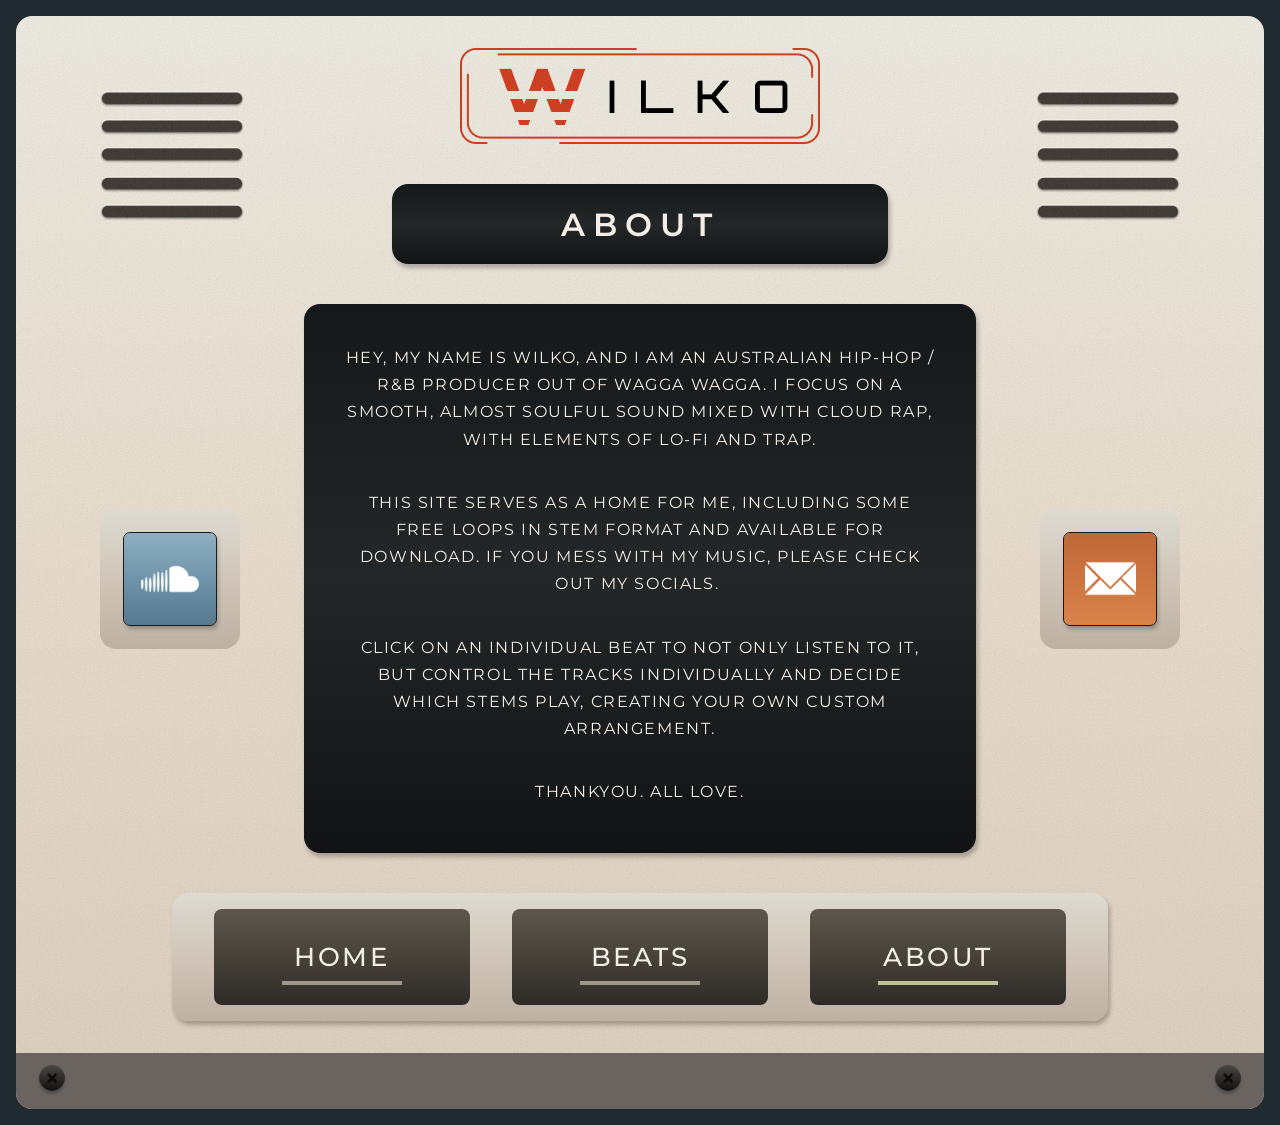
==== commit 1e683547: "finally done :)" ====
--- a/about.html
+++ b/about.html
@@ -48,8 +48,8 @@
                     TRAP.
                 </p>
                 <p>
-                    THIS SITE SERVES AS A HOME FOR ALL MY BEATS, 
-                    INCLUDING SOME FREE BEATS IN STEM FORMAT AND 
+                    THIS SITE SERVES AS A HOME FOR ME, 
+                    INCLUDING SOME FREE LOOPS IN STEM FORMAT AND 
                     AVAILABLE FOR DOWNLOAD. IF YOU MESS WITH MY MUSIC, 
                     PLEASE CHECK OUT MY SOCIALS. 
                 </p>
--- a/style.css
+++ b/style.css
@@ -114,6 +114,10 @@
   color: #60FF8A;
 }
 
+.beat-03-title{
+  color: #BA60FF;
+}
+
 .info-button-title{
   color: #1B1B19;
   margin: 0;
@@ -475,7 +479,7 @@
   background-image:
     linear-gradient(
       rgba(21, 24, 25, 0.5)),
-      url("images/background-01.WEBP");
+      url("images/background-01.JPG");
 
   background-size: cover;
   background-position: center;
@@ -493,7 +497,15 @@
   background-image:
     linear-gradient(
       rgba(21, 24, 25, 0.5)),
-      url("images/background-02.WEBP");
+      url("images/background-02.JPG");
+}
+
+.beat-03{
+  /* background image */
+  background-image:
+    linear-gradient(
+      rgba(21, 24, 25, 0.5)),
+      url("images/background-03.JPG");
 }
 
 .beat-info {
